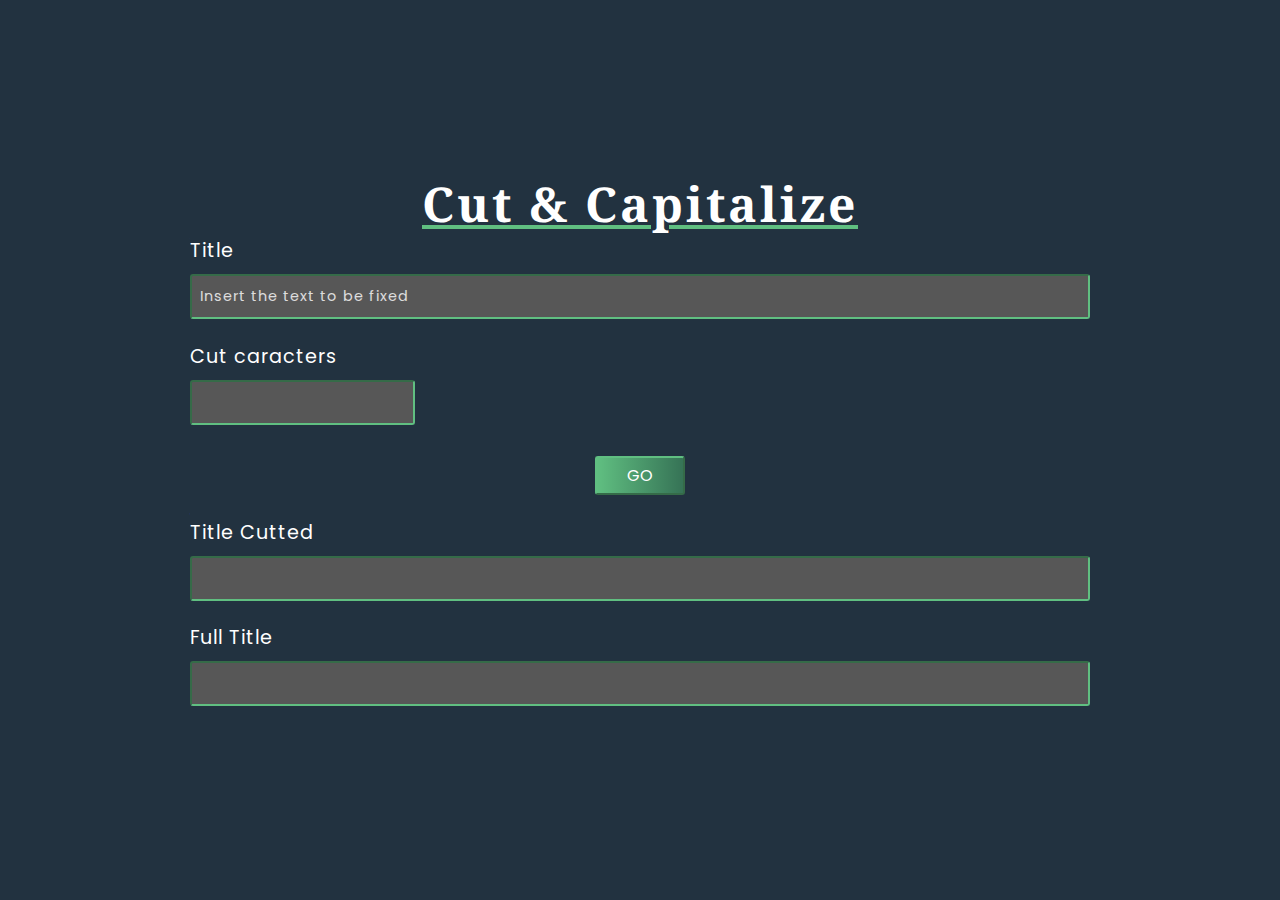
==== index.html @ 15bfa55c "fixed html" ====
<!DOCTYPE html>
<html lang="en">
	<head>
		<meta charset="UTF-8" />
		<meta name="viewport" content="width=device-width, initial-scale=1.0" />
		<link rel="stylesheet" href="/CutAndCapitalize/styles.css" />
		<title>Cut & Capitalize</title>
	</head>
	<body>
		<div class="main">
			<div>
				<h1 class="titleH1">Cut & Capitalize</h1>
			</div>
			<div class="labelAndInputs">
				<label class="label" for="texto">Title</label> <br />
				<input
					type="text"
					class="input"
					id="texto"
					placeholder="Insert the text to be fixed"
				/>
				<br />
				<label class="label" for="caracters">Cut caracters</label>
				<br />
				<input type="number" class="input" id="caracters" />
				<br />
				<div class="divbtn">
					<button class="btnTitle" onclick="capitalizeWords()">GO</button>
				</div>
				<label class="label" id="labelFirstCaracters" for="firstCaracters"
					>Title Cutted</label
				>
				<br />
				<input class="input" type="text" id="firstCaracters" readonly /> <br />
				<label class="label" id="labelTituloCompletos" for="allCaracters"
					>Full Title</label
				>
				<br />
				<input class="input" type="text" id="allCaracters" readonly />
			</div>
		</div>
		<script src="/CutAndCapitalize/script.js"></script>
	</body>
</html>
---- CutAndCapitalize/styles.css ----
@import url('https://fonts.googleapis.com/css2?family=Noto+Serif&family=Poppins&display=swap');

* {
	box-sizing: border-box;
	margin: 0;
}

.main {
	background-color: #223240;
	display: flex;
	flex-direction: column;
	align-items: center;
	justify-content: center;
	height: 100vh;
	width: 100%;
}

.titleH1 {
	color: #fff;
	display: flex;
	flex-direction: column;
	align-items: center;
	justify-content: center;
	font-family: 'Noto Serif', serif;
	font-size: 3rem;
	text-decoration: underline #60bf81;
	letter-spacing: 3px;
}

.label {
	color: #fff;
	font-size: 1.2rem;
	margin: 3vh, 0;
	font-family: 'Poppins', sans-serif;
	letter-spacing: 1px;
}

.input {
	border-radius: 3px;
	border-color: #60bf81;
	border-style: outset, 0px, 5px, 5px, 0px;
	background-color: #575757;
	width: 100vh;
	font-family: 'Poppins', sans-serif;
	height: 5vh;
	margin-top: 1vh;
	margin-bottom: 2.5vh;
	padding: 8px;
	color: #fff;
	font-size: 0.9rem;
	letter-spacing: 1px;
}

.input::placeholder {
	color: #fff;
	opacity: 0.8;
}

.divbtn {
	display: flex;
	flex-direction: column;
	align-items: center;
	justify-content: center;
}

.btnTitle {
	cursor: pointer;
	color: #fff;
	background-color: #347355;
	background-image: linear-gradient(to left, #367356, #60bf81);
	border-color: #60bf81;
	border-radius: 3px;
	border-style: outset, 0px, 5px, 5px, 0px;
	font-family: 'Poppins', sans-serif;
	font-size: 1rem;
	margin-top: 1vh;
	margin-bottom: 2.5vh;
	padding: 5px;
	width: 10vh;
}

.btnTitle:hover {
	cursor: pointer;
	background-image: linear-gradient(to right, #367356, #60bf81);
	border-color: #4fff8c;
	border-style: inset, 0px, 5px, 5px, 0px;
	transition: all 300ms ease-in-out;
}

#caracters {
	width: 25vh;
}

#caracters::-webkit-outer-spin-button,
::-webkit-inner-spin-button {
	-webkit-appearance: none;
	margin: 0;
}
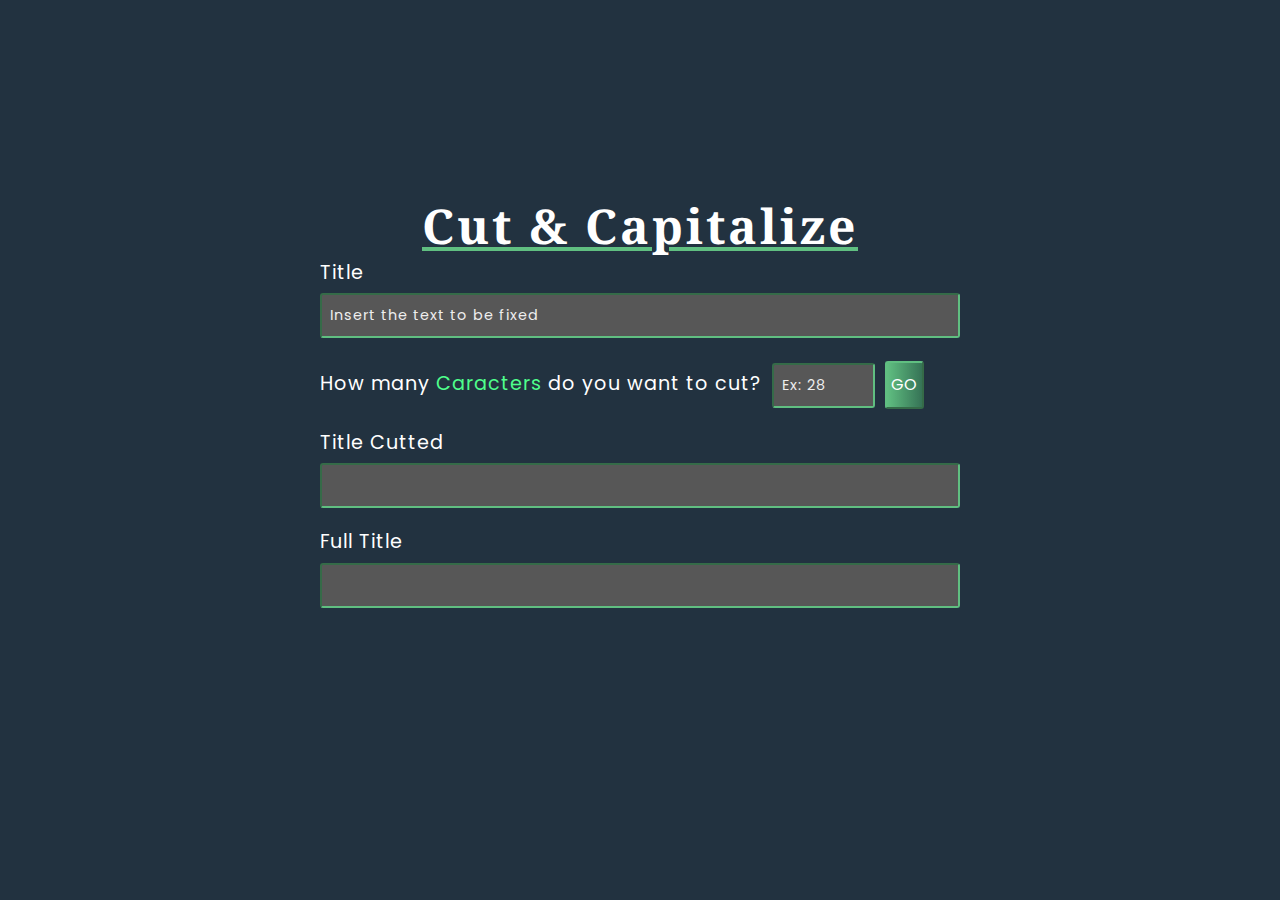
==== commit c101be89: "HTML and CSS responsive" ====
--- a/index.html
+++ b/index.html
@@ -3,7 +3,7 @@
 	<head>
 		<meta charset="UTF-8" />
 		<meta name="viewport" content="width=device-width, initial-scale=1.0" />
-		<link rel="stylesheet" href="/CutAndCapitalize/styles.css" />
+		<link rel="stylesheet" href="CutAndCapitalize/styles.css" />
 		<title>Cut & Capitalize</title>
 	</head>
 	<body>
@@ -11,7 +11,7 @@
 			<div>
 				<h1 class="titleH1">Cut & Capitalize</h1>
 			</div>
-			<div class="labelAndInputs">
+			<div class="divlabelAndInputs">
 				<label class="label" for="texto">Title</label> <br />
 				<input
 					type="text"
@@ -20,13 +20,21 @@
 					placeholder="Insert the text to be fixed"
 				/>
 				<br />
-				<label class="label" for="caracters">Cut caracters</label>
-				<br />
-				<input type="number" class="input" id="caracters" />
-				<br />
+				<label class="label" for="caracters"
+					>How many
+					<p id="hlCarac">Caracters</p>
+					do you want to cut?</label
+				>
+				<input
+					type="number"
+					class="input"
+					id="caracters"
+					placeholder="Ex: 28"
+				/>
 				<div class="divbtn">
 					<button class="btnTitle" onclick="capitalizeWords()">GO</button>
 				</div>
+				<br />
 				<label class="label" id="labelFirstCaracters" for="firstCaracters"
 					>Title Cutted</label
 				>
@@ -39,6 +47,6 @@
 				<input class="input" type="text" id="allCaracters" readonly />
 			</div>
 		</div>
-		<script src="/CutAndCapitalize/script.js"></script>
+		<script src="CutAndCapitalize/script.js"></script>
 	</body>
 </html>
--- a/CutAndCapitalize/styles.css
+++ b/CutAndCapitalize/styles.css
@@ -12,7 +12,7 @@
 	align-items: center;
 	justify-content: center;
 	height: 100vh;
-	width: 100%;
+	width: 100vw;
 }
 
 .titleH1 {
@@ -26,11 +26,15 @@
 	text-decoration: underline #60bf81;
 	letter-spacing: 3px;
 }
+.divlabelAndInputs {
+	height: 50vh;
+	width: 50vw;
+}
 
 .label {
 	color: #fff;
 	font-size: 1.2rem;
-	margin: 3vh, 0;
+	margin: 5%, 0;
 	font-family: 'Poppins', sans-serif;
 	letter-spacing: 1px;
 }
@@ -40,11 +44,11 @@
 	border-color: #60bf81;
 	border-style: outset, 0px, 5px, 5px, 0px;
 	background-color: #575757;
-	width: 100vh;
+	width: 100%;
 	font-family: 'Poppins', sans-serif;
-	height: 5vh;
-	margin-top: 1vh;
-	margin-bottom: 2.5vh;
+	height: 10%;
+	margin-top: 1%;
+	margin-bottom: 3%;
 	padding: 8px;
 	color: #fff;
 	font-size: 0.9rem;
@@ -53,14 +57,15 @@
 
 .input::placeholder {
 	color: #fff;
-	opacity: 0.8;
+	opacity: 0.9;
 }
 
 .divbtn {
-	display: flex;
-	flex-direction: column;
-	align-items: center;
-	justify-content: center;
+	display: inline-flex;
+	height: 5.4vh;
+	width: 3vw;
+	margin-left: 1%;
+	margin-bottom: 1%;
 }
 
 .btnTitle {
@@ -73,10 +78,9 @@
 	border-style: outset, 0px, 5px, 5px, 0px;
 	font-family: 'Poppins', sans-serif;
 	font-size: 1rem;
-	margin-top: 1vh;
-	margin-bottom: 2.5vh;
-	padding: 5px;
-	width: 10vh;
+	height: 100%;
+	padding: 5%;
+	width: 100%;
 }
 
 .btnTitle:hover {
@@ -88,7 +92,8 @@
 }
 
 #caracters {
-	width: 25vh;
+	width: 16%;
+	margin-left: 1%;
 }
 
 #caracters::-webkit-outer-spin-button,
@@ -96,3 +101,8 @@
 	-webkit-appearance: none;
 	margin: 0;
 }
+
+#hlCarac {
+	color: #4fff8c;
+	display: inline-flex;
+}
